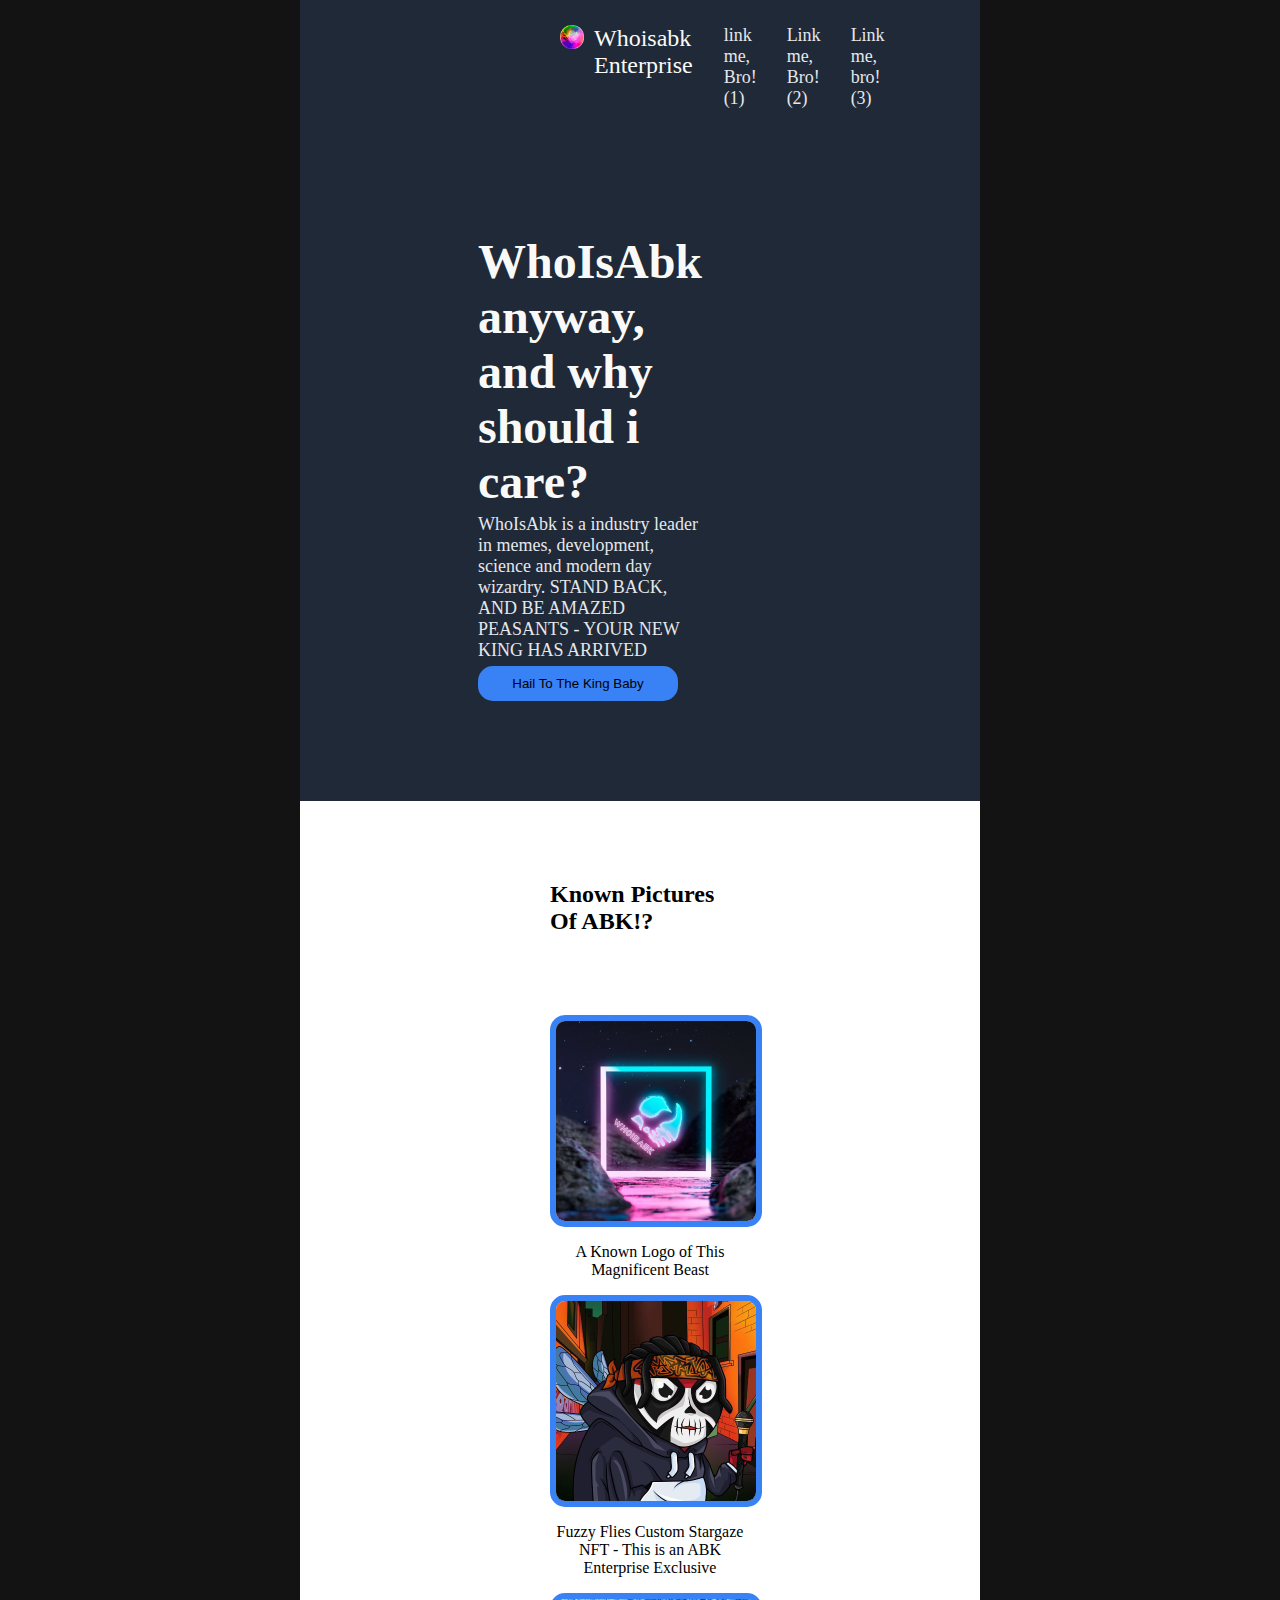
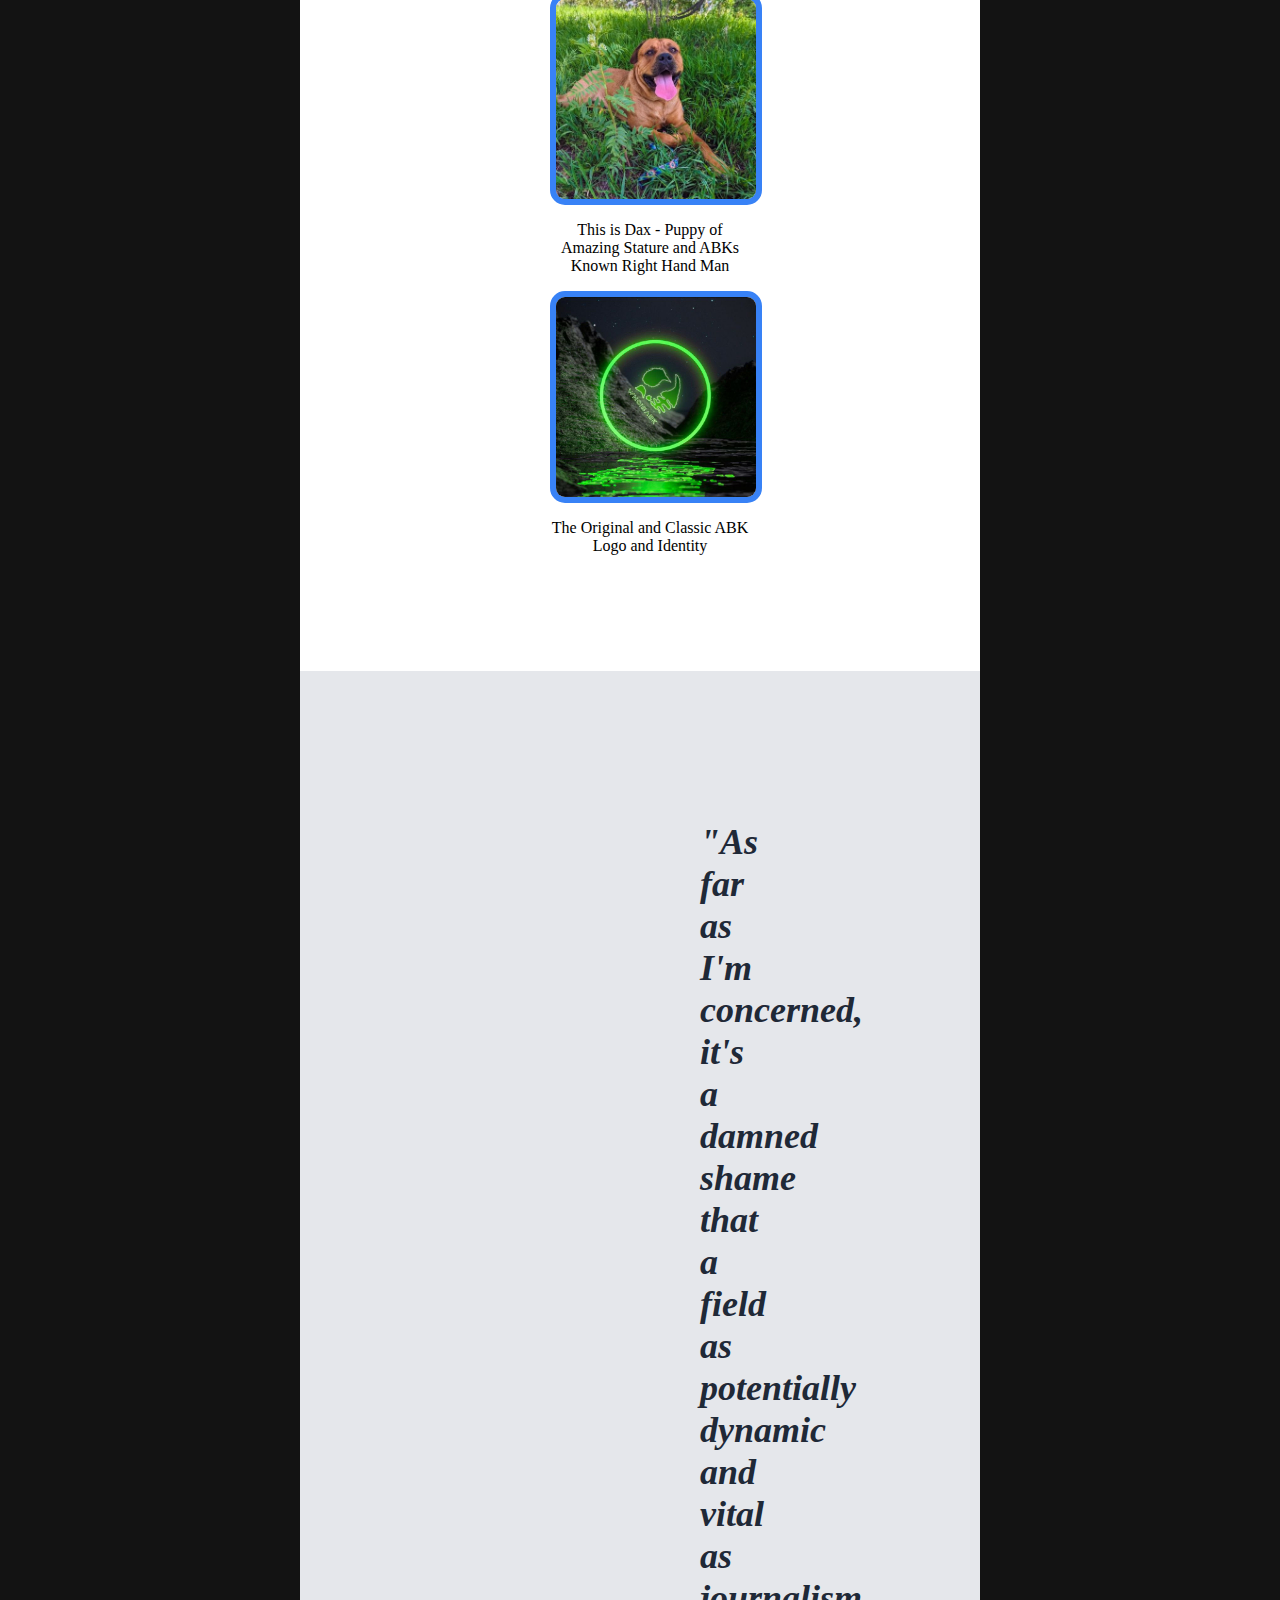
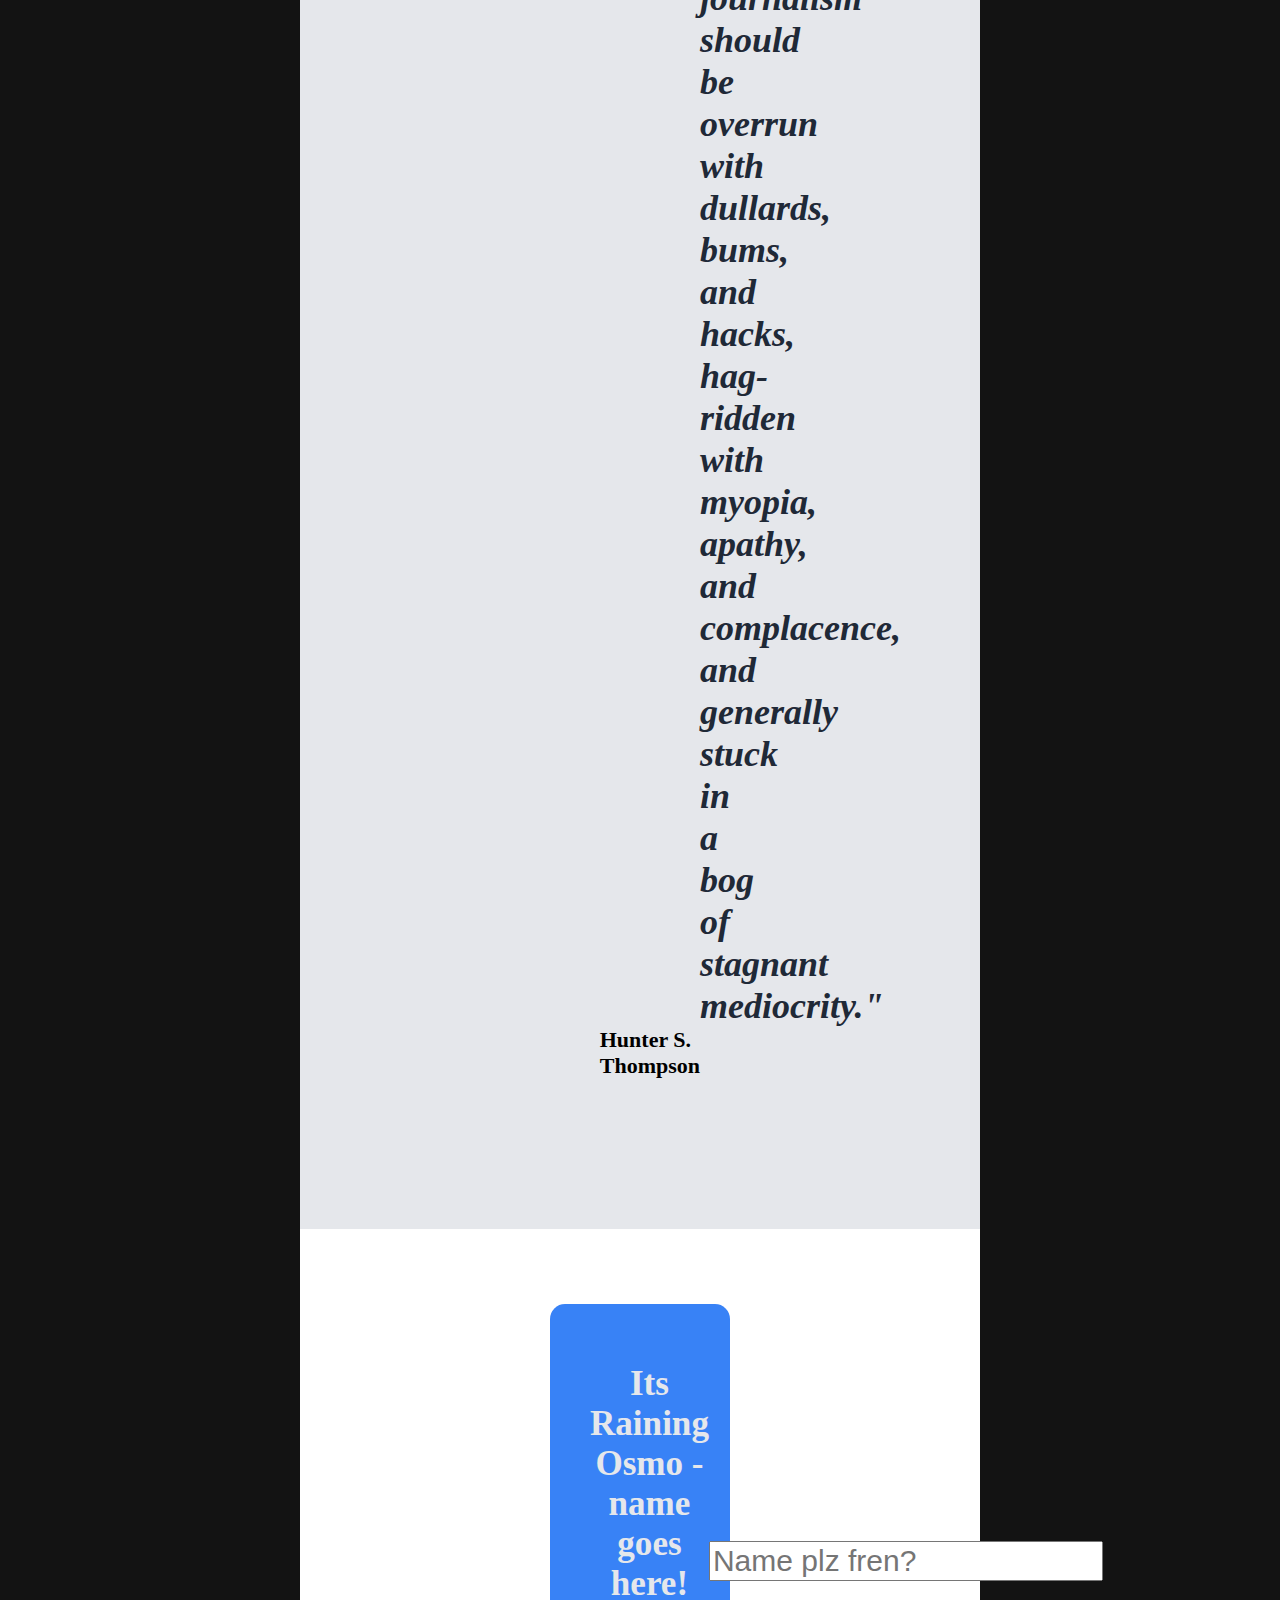
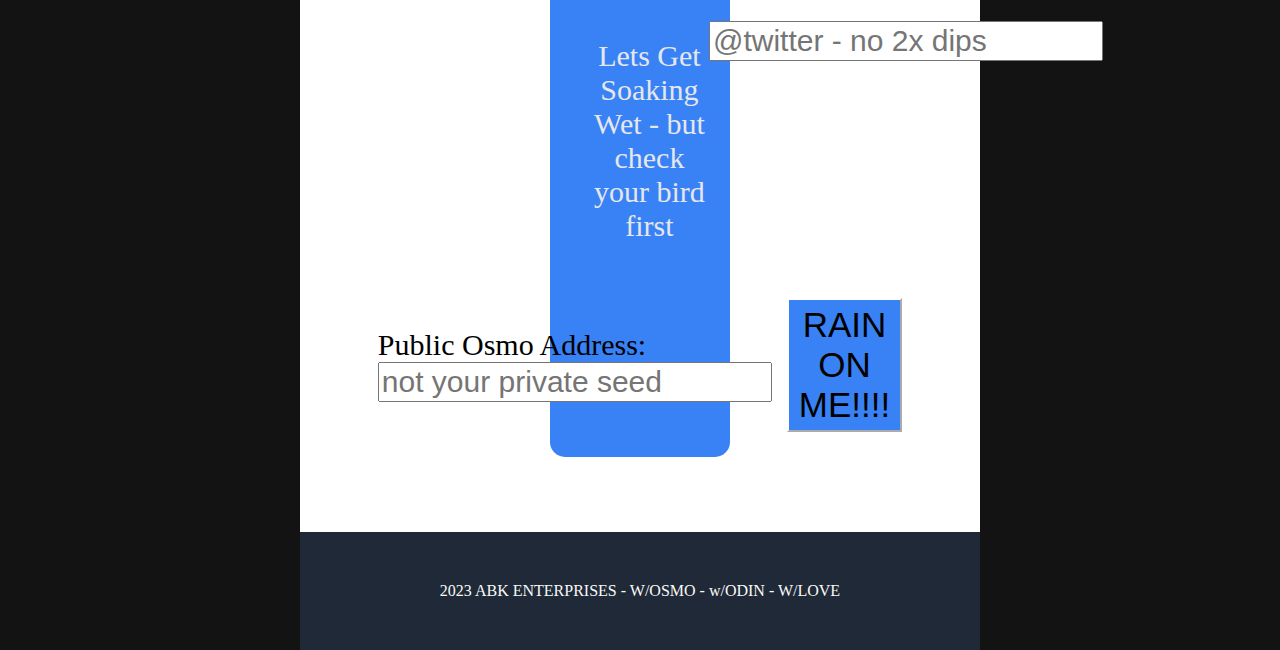
==== landing-page/index.html @ c35bfdce "ongoing progress on completed odin projects" ====
<!DOCTYPE html>
<html lang="en">
<head>
    <meta charset="UTF-8">
    <meta http-equiv="X-UA-Compatible" content="IE=edge">
    <meta name="viewport" content="width=device-width, initial-scale=1.0">
    <title>WhoIsAbk</title>
    <link rel="stylesheet" href="styles.css">
</head>
<body>
<div class="container">
  <div class="page-1">
    <div class="header">
        <div class ="logo-name"><img src="./assets/logo.jpg" alt="abk enterprise logo" class="logo-img">Whoisabk Enterprise</div>
        <ul class="links">
            <li>link me, Bro!(1)</li>
            <li>Link me, Bro!(2)</li>
            <li>Link me, bro!(3)</li>
        </ul>
    </div>
    <div class="sec-1">
        <div class="main-txt-king">
            <h1 class="main-txt">WhoIsAbk anyway, and why should i care?</h1>
            <p class="sub-txt">WhoIsAbk is a industry leader in memes, development, science and modern day wizardry. STAND BACK, AND BE AMAZED PEASANTS - YOUR NEW KING HAS ARRIVED</p>
            <button class="king">Hail To The King Baby</button>
          </div>
            <div class="pic-auto"><img class="osmo-main" src="./assets/osmo.jpg" alt="osmo spray painted wall"></div>  
    </div>
  </div>
  <div class="page-2">
    <div class="page-2-txt"><h2>Known Pictures Of ABK!?</h2></div>
    <div class="page-2-combos">
        <div class="combo"><img src="./assets/abk1.jpg" alt="abk one" class="combo-img"><p>A Known Logo of This Magnificent Beast</p></div>
        <div class="combo"><img src="./assets/abk3.jpg" alt="fuzzy flies branded abk" class="combo-img"><p>Fuzzy Flies Custom Stargaze NFT - This is an ABK Enterprise Exclusive</p></div>
        <div class="combo"><img src="./assets/dax.jpg" alt="Dax - dax supreme" class="combo-img"><p>This is Dax - Puppy of Amazing Stature and ABKs Known Right Hand Man</p></div>
        <div class="combo"><img src="./assets/abk2.jpg" alt="classic abk" class="combo-img"><p>The Original and Classic ABK Logo and Identity</p></div>
    </div>
  </div>
  <div class="page-3">
    <div class="quote-credit">
        <h3 class="quote">"As far as I'm concerned, it's a damned shame that a field as potentially dynamic and vital as journalism should be overrun with dullards, bums, and hacks, hag-ridden with myopia, apathy, and complacence, and generally stuck in a bog of stagnant mediocrity."</h3>
        <p class="credit">Hunter S. Thompson</p>
    </div>
  </div>
  <div class="page-4">
    <div class="claim-osmo">
        <div class="claim-left">
            <h3 class="call">Its Raining Osmo - name goes here!</h3>
            <p class="call-sub">Lets Get Soaking Wet - but check your bird first</p>
        </div>
        <div class="claim-right">
            <label class="claim"for="Name"><input type="text" placeholder="Name plz fren?"></label>
            <label class="claim"for="email"><input placeholder="@twitter - no 2x dips" type="text"></label>
        </div>
  </div>
        <div class="claim-bottom">
          <label class="public" for="key">Public Osmo Address:  <input placeholder="not your private seed" type="text"></label>
          <label for="accept"><button class="button-rain">RAIN ON ME!!!!</button></label>
        </div>
    </div>
  <footer>
    2023 ABK ENTERPRISES - W/OSMO - w/ODIN - W/LOVE
  </footer>
</div>

</body>
</html>
---- landing-page/styles.css ----
/* gen */
body {
    margin: 0 300px;
    background-color: rgb(19, 19, 19);
    font-family: roboto, fantasy;
    max-width: 100%;
}
button {
    background-color: #3882f6;
}
img {
    max-width: 100%;
    
}
.pic-auto {
    
}
.container {
    display: flex;
    flex-direction: column;

}
.page-1,
.page-2,
.page-3,
.page-4,
footer {
    padding: 0 250px;
}
input {
    min-width: 300px;
    font-size: 30px;
    
}


/* page 1 code */
.page-1{
    background-color: #1f2937;
}
li {
    margin: 0 15px;
}
ul {
    margin: 0;
    list-style: none;
}
.header {
    display: flex;
    justify-content: space-between;
    margin: 25px 0;
}
.logo-name {
    display: flex;
    font-size: 24px;
    color: #f9faf8;

}
.links {
    display: flex;
    font-size: 18px;
    color: #e5e7eb;
}
.logo-img {
    width: auto;
    height: 24px;
    padding: 0 10px;
}
.sec-1 {
    display: flex;
    padding: 100px 0;
    flex: 1 1 0; 
    gap: 100px;
    align-items: center;
    justify-content: center;
}
.main-txt-king {
    display: flex;
    flex-direction: column;
    flex: 1 1 1;
}
.main-txt {
    font-size: 48px;
    font-weight: bolder;
    color: #f9faf8;
    display: flex;
    margin: 0;
    padding: 0;
}
.sub-txt {
    font-size: 18px;
    color: #e5e7eb;
    display: flex;
    margin: 5px 0;
    padding: 0;

}

.osmo-main {
    display: flex;
    flex: 3 1 1;
    width: 1200px;
}
.king {
    padding: 10px;
    width: 200px;
    border-radius: 15px;
    border-style: none;
}
/* end page 1 */

/*page 2 */
.page-2 {
    background-color: white;
    display: flex;
    flex-direction: column;
    padding-bottom: 100px;
}

.page-2-txt {
    display: flex;
    justify-content: center;
    margin: 60px 0;
}
.page-2-combos {
    display: flex;
    justify-content: space-evenly;
    flex-wrap: wrap;
}
.combo {
    display: flex;
    flex-direction: column;
    text-align: center;
}
.combo > p {
    max-width: 200px;
}
.combo-img {
    border: 6px solid #3882f6 ;
    border-radius: 15px;
    flex: 1 1 1;
    max-width: 200px;
}
/* page 2 end */

/* page 3 start */
.page-3 {
background-color: #e5e7eb;
}
.quote-credit {
    margin: 150px;
    display: flex;
    flex-direction: column;
}
.quote {
    font-size: 36px;
    font-style: italic;
    color: #1f2937;
    margin: 0;
    
}
.credit {
    font-size: 22px;
    font-weight: 800;
    align-self: end;
    margin: 0;
}
/* page 3 end */

/* page 4 start */
.page-4 {
    background-color: white;
    padding-top: 75px;
    padding-bottom: 75px;
    font-size: 30px;
}
.claim-osmo {
    display: flex;
    background-color: #3882f6;
    padding: 25px;
    border-top-right-radius: 15px;
    border-start-start-radius: 15px;
    justify-content: space-evenly;
    align-items: center;

}
.claim-osmo-left {
    display: flex;
    flex-direction: column;
    justify-self: center;
}
.call,
.call-sub {
    text-align: center;
    color: #e5e7eb;
}
.call-sub {

}
.call,
.call-sub {
    padding-left: 15px;
}
.claim-right {
    display: flex;
    flex-direction: column;
    gap: 40px;
}
.button-rain {
    border-color: white;
    padding: 5px 10px;
    font-size: 35px;
}
.claim-bottom {
    background-color: #3882f6;
    display: flex;
    flex-direction: row;
    justify-content: center;
    align-items: center;
    border-bottom-left-radius: 15px;
    border-bottom-right-radius: 15px;
    gap: 15px;
    padding-bottom: 25px;
}
.claim {

}
.public {
}
.claim-bottom > input {
}

footer {
    background-color: #1f2937;
    padding: 50px 0;
    color: #f9faf8;
    display: flex;
    justify-content: center;

}
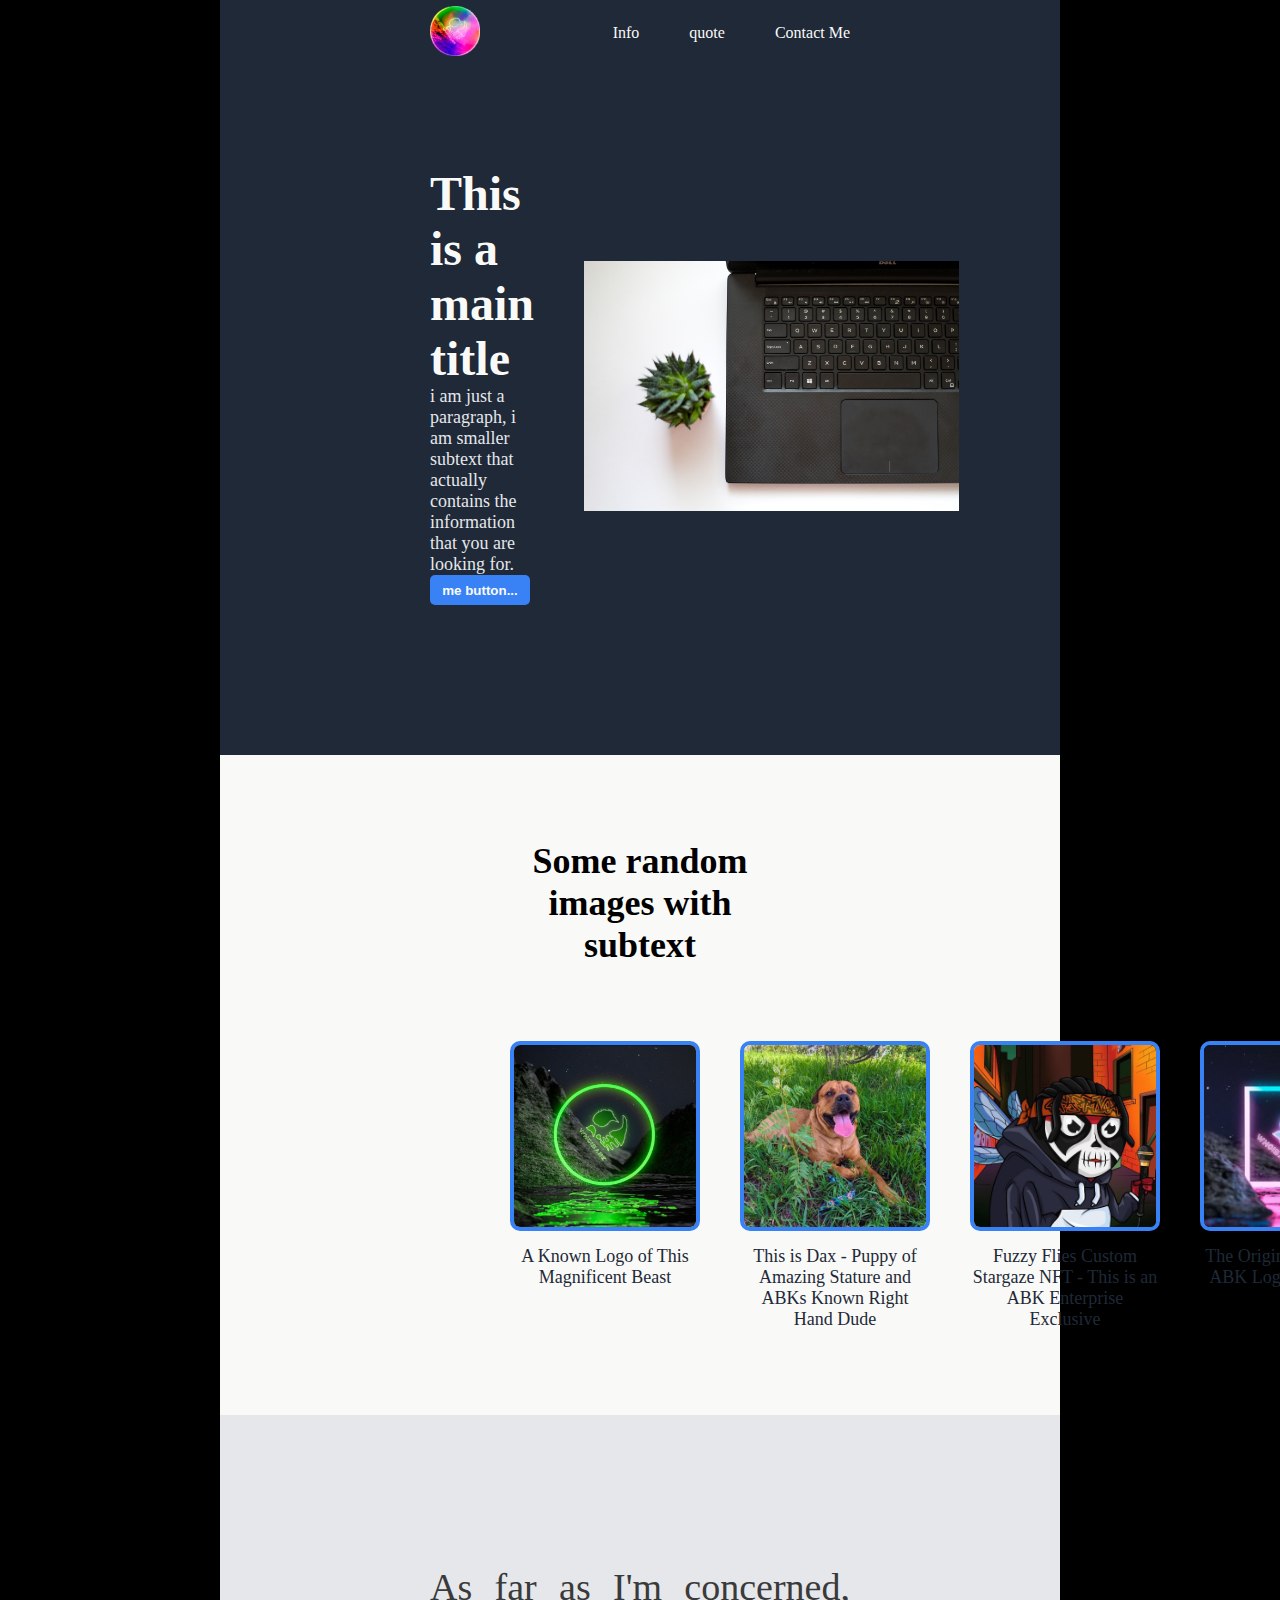
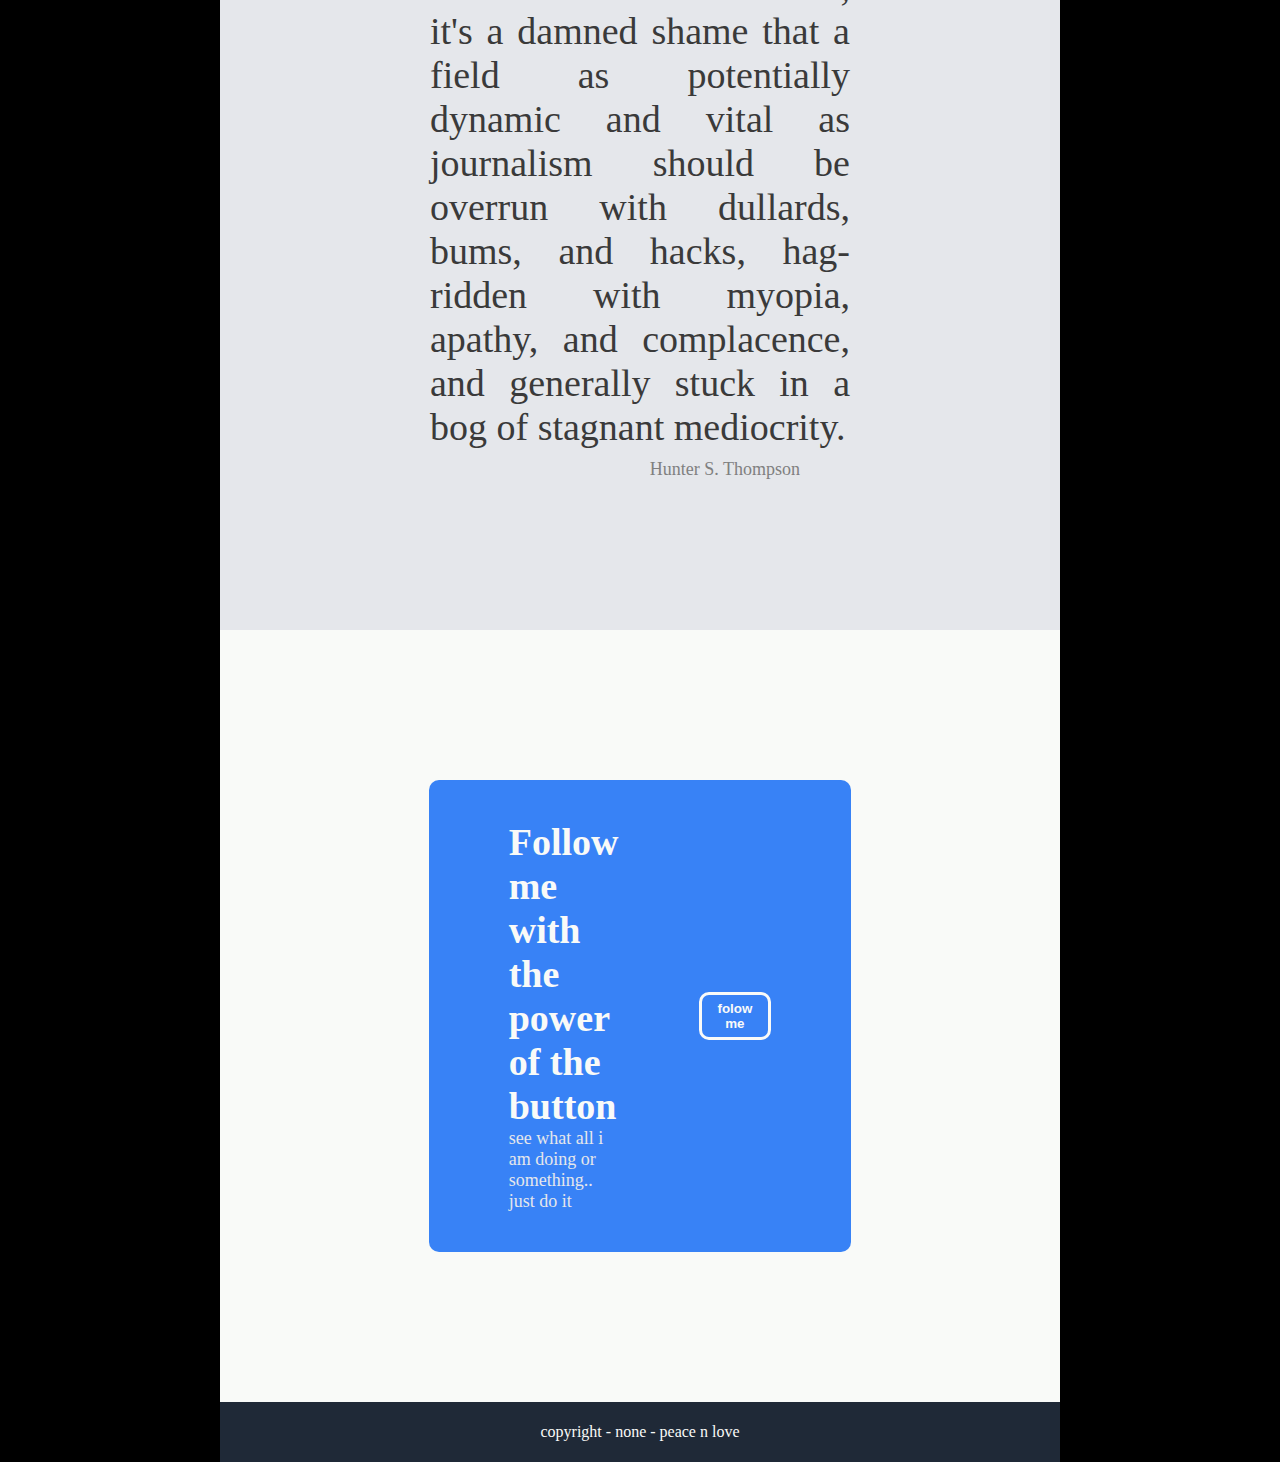
==== commit c22b4911: "landing page done" ====
--- a/landing-page/index.html
+++ b/landing-page/index.html
@@ -1,67 +1,76 @@
 <!DOCTYPE html>
 <html lang="en">
-<head>
+  <head>
     <meta charset="UTF-8">
-    <meta http-equiv="X-UA-Compatible" content="IE=edge">
     <meta name="viewport" content="width=device-width, initial-scale=1.0">
-    <title>WhoIsAbk</title>
-    <link rel="stylesheet" href="styles.css">
-</head>
-<body>
-<div class="container">
-  <div class="page-1">
-    <div class="header">
-        <div class ="logo-name"><img src="./assets/logo.jpg" alt="abk enterprise logo" class="logo-img">Whoisabk Enterprise</div>
-        <ul class="links">
-            <li>link me, Bro!(1)</li>
-            <li>Link me, Bro!(2)</li>
-            <li>Link me, bro!(3)</li>
-        </ul>
-    </div>
-    <div class="sec-1">
-        <div class="main-txt-king">
-            <h1 class="main-txt">WhoIsAbk anyway, and why should i care?</h1>
-            <p class="sub-txt">WhoIsAbk is a industry leader in memes, development, science and modern day wizardry. STAND BACK, AND BE AMAZED PEASANTS - YOUR NEW KING HAS ARRIVED</p>
-            <button class="king">Hail To The King Baby</button>
+    <title>Landing Page</title>
+    <link rel="stylesheet" href="./styles.css">
+  </head>
+
+  <body>
+    <header class="header">
+      <div class="header-left">
+        <img alt="WhoisLogo" src="./assets/logo.jpg">
+      </div>
+      <div class="header-right">
+        <a href="#info-page">Info</a>
+        <a href="#quote-page">quote</a>
+        <a href="#contact-page">Contact Me</a>
+      </div>
+    </header>
+    <main>
+      <section class="page-1">
+        <div class="info-block">
+          <h1>This is a main title</h1> 
+          <p>i am just a paragraph, i am smaller subtext that actually contains the information that you are looking for.</p>
+          <button>
+            me button...
+          </button>
+        </div>
+        <img class="page-1-img" alt="an image for proof of concept" src="./assets/page1img.jpg">                                                                                     
+      </section>
+      <section id="info-page" class="page-2">
+        <h2>Some random images with subtext</h2>
+        <div class="page-2-content">
+          <div class="page-2-combo">
+            <img class="combo-img" src="./assets/abk2.jpg">
+            <p class="combo-text">A Known Logo of This Magnificent Beast</p>
           </div>
-            <div class="pic-auto"><img class="osmo-main" src="./assets/osmo.jpg" alt="osmo spray painted wall"></div>  
-    </div>
-  </div>
-  <div class="page-2">
-    <div class="page-2-txt"><h2>Known Pictures Of ABK!?</h2></div>
-    <div class="page-2-combos">
-        <div class="combo"><img src="./assets/abk1.jpg" alt="abk one" class="combo-img"><p>A Known Logo of This Magnificent Beast</p></div>
-        <div class="combo"><img src="./assets/abk3.jpg" alt="fuzzy flies branded abk" class="combo-img"><p>Fuzzy Flies Custom Stargaze NFT - This is an ABK Enterprise Exclusive</p></div>
-        <div class="combo"><img src="./assets/dax.jpg" alt="Dax - dax supreme" class="combo-img"><p>This is Dax - Puppy of Amazing Stature and ABKs Known Right Hand Man</p></div>
-        <div class="combo"><img src="./assets/abk2.jpg" alt="classic abk" class="combo-img"><p>The Original and Classic ABK Logo and Identity</p></div>
-    </div>
-  </div>
-  <div class="page-3">
-    <div class="quote-credit">
-        <h3 class="quote">"As far as I'm concerned, it's a damned shame that a field as potentially dynamic and vital as journalism should be overrun with dullards, bums, and hacks, hag-ridden with myopia, apathy, and complacence, and generally stuck in a bog of stagnant mediocrity."</h3>
-        <p class="credit">Hunter S. Thompson</p>
-    </div>
-  </div>
-  <div class="page-4">
-    <div class="claim-osmo">
-        <div class="claim-left">
-            <h3 class="call">Its Raining Osmo - name goes here!</h3>
-            <p class="call-sub">Lets Get Soaking Wet - but check your bird first</p>
+          <div class="page-2-combo">
+            <img class="combo-img" src="./assets/dax.jpg">
+            <p class="combo-text">This is Dax - Puppy of Amazing Stature and ABKs Known Right Hand Dude</p>
+          </div>
+          <div class="page-2-combo">
+            <img class="combo-img" src="./assets/abk3.jpg">
+            <p class="combo-text">Fuzzy Flies Custom Stargaze NFT - This is an ABK Enterprise Exclusive</p>
+          </div>
+          <div class="page-2-combo">
+            <img class="combo-img" src="./assets/abk1.jpg">
+            <p class="combo-text">The Original and Classic ABK Logo and Identity</p>
+            </div>
+          </div>
         </div>
-        <div class="claim-right">
-            <label class="claim"for="Name"><input type="text" placeholder="Name plz fren?"></label>
-            <label class="claim"for="email"><input placeholder="@twitter - no 2x dips" type="text"></label>
+      </section>
+      <section id="quote-page" class="page-3">
+        <div class="quote-block">
+          <p class="page-3-quote">As far as I'm concerned, it's a damned shame that a field as potentially dynamic and vital as journalism should be overrun with dullards, bums, and hacks, hag-ridden with myopia, apathy, and complacence, and generally stuck in a bog of stagnant mediocrity.</p>
+          <p class="page-3-author">Hunter S. Thompson</p>
         </div>
-  </div>
-        <div class="claim-bottom">
-          <label class="public" for="key">Public Osmo Address:  <input placeholder="not your private seed" type="text"></label>
-          <label for="accept"><button class="button-rain">RAIN ON ME!!!!</button></label>
+      </section>
+      <section id="contact-page" class="page-4">
+        <div class="page-4-block">
+          <div class="page-4-text-block">
+            <h3 class="follow-me">Follow me with the power of the button</h3>
+            <p class="page-4-sub">see what all i am doing or something.. just do it</p>
+          </div>
+          <div class="page-4-button">
+            <button>folow me</button>
+          </div>
         </div>
-    </div>
-  <footer>
-    2023 ABK ENTERPRISES - W/OSMO - w/ODIN - W/LOVE
-  </footer>
-</div>
-
-</body>
+      </section>
+    </main>
+    <footer>
+      <p>copyright - none - peace n love</p>
+    </footer>
+  </body>
 </html>--- a/landing-page/styles.css
+++ b/landing-page/styles.css
@@ -1,240 +1,189 @@
-/* gen */
-body {
-    margin: 0 300px;
-    background-color: rgb(19, 19, 19);
-    font-family: roboto, fantasy;
-    max-width: 100%;
+/*universal*/
+:root {
+  --color1: #1f2937;
+  --color2: #f9faf8;
+  --color3: #e5e7eb;
+  --color5: #3882f6;
 }
-button {
-    background-color: #3882f6;
-}
-img {
-    max-width: 100%;
-    
-}
-.pic-auto {
-    
-}
-.container {
-    display: flex;
-    flex-direction: column;
-
-}
-.page-1,
-.page-2,
-.page-3,
-.page-4,
-footer {
-    padding: 0 250px;
-}
-input {
-    min-width: 300px;
-    font-size: 30px;
-    
+* {
+  margin: 0;
+  padding: 0;
 }
 
 
-/* page 1 code */
-.page-1{
-    background-color: #1f2937;
+/*grouping/basic format*/
+body {
+  background-color: black;
+  padding: 0 220px;
 }
-li {
-    margin: 0 15px;
+header, footer, .page-1 {
+  background-color: var(--color1);
+  color: var(--color2);
 }
-ul {
-    margin: 0;
-    list-style: none;
+.page-2, .page-4 {
+  background-color: var(--color2);
 }
-.header {
-    display: flex;
-    justify-content: space-between;
-    margin: 25px 0;
+.page-3 {
+  background-color: var(--color3);
 }
-.logo-name {
-    display: flex;
-    font-size: 24px;
-    color: #f9faf8;
+header, footer, .page-1, .page-2, .page-3, .page-4 {
+  display: flex;
+  padding: 0 210px;
+}
+
+/*top bar*/
+header {
+  align-items: center;
+  justify-content: space-between;
+}
+ .header-left img {
+  width: 50px;
+  padding: 6px 0px;
+ }
+ .header-right {
+  display: flex;
+  gap: 50px;
+ }
+.header-right a {
+  color: var(--color2);
+  text-decoration: none;
+}
+.header-right a:hover {
+  color: var(--color5);
+}
+.header-right a::after {
+  color: var(--color3);
+}
+/*page 1*/
+
+.page-1 {
+  align-items: center;
+  padding-top: 100px;
+  padding-bottom: 150px;
+}
+.page-1 img {
+  height: 250px;
+  padding-left: 50px;
+}
+.info-block {
+  display: flex;
+  flex-direction: column;
+  justify-content: center;
+}
+.info-block h1 {
+  font-size: 48px;
+  font-weight: 900;
+}
+.info-block p {
+  font-size: 18px;
+  color: var(--color3);
+}
+.info-block button {
+  background-color: var(--color5);
+  color: var(--color2);
+  width: 100px;
+  height: 30px;
+  font-weight: bold;
+  border: none;
+  border-radius: 5px;
+}
+
+
+/*page 2*/
+
+.page-2 {
+  flex-direction: column;
+  padding: 85px 290px;
+} 
+.page-2 h2 {
+  text-align: center;
+  padding-bottom: 75px;
+  font-size: 36px;
+  font-weight: bold;
+}
+.page-2-content {
+  display: flex;
+  flex-direction: row;
+  justify-content: space-between;
+  gap: 40px;
+}
+.combo-text {
+  font-size: 18px;
+  color: var(--color1);
+  text-align: center;
+}
+.combo-img {
+  border: 4px solid var(--color5);
+  border-radius: 10px;
+  margin-bottom: 15px;
+}
+.page-2-combo {
+  display: flex;
+  flex-direction: column;
+  width: 190px;
+}
+
+/* page 3 */
+.page-3 {
+  padding-top: 150px;
+  padding-bottom: 150px;
+}
+.quote-block {
 
 }
-.links {
-    display: flex;
-    font-size: 18px;
-    color: #e5e7eb;
+.page-3-quote {
+  font-size: 38px;
+  color: rgb(58, 58, 58);
+  text-align: justify;
 }
-.logo-img {
-    width: auto;
-    height: 24px;
-    padding: 0 10px;
-}
-.sec-1 {
-    display: flex;
-    padding: 100px 0;
-    flex: 1 1 0; 
-    gap: 100px;
-    align-items: center;
-    justify-content: center;
-}
-.main-txt-king {
-    display: flex;
-    flex-direction: column;
-    flex: 1 1 1;
-}
-.main-txt {
-    font-size: 48px;
-    font-weight: bolder;
-    color: #f9faf8;
-    display: flex;
-    margin: 0;
-    padding: 0;
-}
-.sub-txt {
-    font-size: 18px;
-    color: #e5e7eb;
-    display: flex;
-    margin: 5px 0;
-    padding: 0;
-
+.page-3-author {
+  display: flex;
+  justify-content: flex-end;
+  font-size: 18px;
+  color: gray;
+  padding: 10px 50px 0 0;
 }
 
-.osmo-main {
-    display: flex;
-    flex: 3 1 1;
-    width: 1200px;
+/*page 4*/
+.page-4 {
+  padding-top: 150px;
+  padding-bottom: 150px;
+  justify-content: center;
 }
-.king {
-    padding: 10px;
-    width: 200px;
-    border-radius: 15px;
-    border-style: none;
+.page-4-block {
+  background-color: #3882f6;
+  display: flex;
+  padding: 40px 80px;
+  border-radius: 10px;
 }
-/* end page 1 */
-
-/*page 2 */
-.page-2 {
-    background-color: white;
-    display: flex;
-    flex-direction: column;
-    padding-bottom: 100px;
+.page-4-text-block {
+  padding-right: 80px;
+}
+.follow-me {
+  color: var(--color2);
+  font-size: 38px;
+}
+.page-4-sub {
+  color: var(--color3);
+  font-size: 18px;
+}
+.page-4-button {
+  display: flex;
+  align-items: center;
+}
+.page-4 button {
+  border: 3px solid var(--color2);
+  background-color: var(--color5);
+  color: var(--color2);
+  padding: 6px 16px;
+  border-radius: 10px;
+  font-weight: bold;
 }
 
-.page-2-txt {
-    display: flex;
-    justify-content: center;
-    margin: 60px 0;
+/*footer*/
+footer {
+  display: flex;
+  justify-content: center;
+  align-items: center;
+  height: 60px;
 }
-.page-2-combos {
-    display: flex;
-    justify-content: space-evenly;
-    flex-wrap: wrap;
-}
-.combo {
-    display: flex;
-    flex-direction: column;
-    text-align: center;
-}
-.combo > p {
-    max-width: 200px;
-}
-.combo-img {
-    border: 6px solid #3882f6 ;
-    border-radius: 15px;
-    flex: 1 1 1;
-    max-width: 200px;
-}
-/* page 2 end */
-
-/* page 3 start */
-.page-3 {
-background-color: #e5e7eb;
-}
-.quote-credit {
-    margin: 150px;
-    display: flex;
-    flex-direction: column;
-}
-.quote {
-    font-size: 36px;
-    font-style: italic;
-    color: #1f2937;
-    margin: 0;
-    
-}
-.credit {
-    font-size: 22px;
-    font-weight: 800;
-    align-self: end;
-    margin: 0;
-}
-/* page 3 end */
-
-/* page 4 start */
-.page-4 {
-    background-color: white;
-    padding-top: 75px;
-    padding-bottom: 75px;
-    font-size: 30px;
-}
-.claim-osmo {
-    display: flex;
-    background-color: #3882f6;
-    padding: 25px;
-    border-top-right-radius: 15px;
-    border-start-start-radius: 15px;
-    justify-content: space-evenly;
-    align-items: center;
-
-}
-.claim-osmo-left {
-    display: flex;
-    flex-direction: column;
-    justify-self: center;
-}
-.call,
-.call-sub {
-    text-align: center;
-    color: #e5e7eb;
-}
-.call-sub {
-
-}
-.call,
-.call-sub {
-    padding-left: 15px;
-}
-.claim-right {
-    display: flex;
-    flex-direction: column;
-    gap: 40px;
-}
-.button-rain {
-    border-color: white;
-    padding: 5px 10px;
-    font-size: 35px;
-}
-.claim-bottom {
-    background-color: #3882f6;
-    display: flex;
-    flex-direction: row;
-    justify-content: center;
-    align-items: center;
-    border-bottom-left-radius: 15px;
-    border-bottom-right-radius: 15px;
-    gap: 15px;
-    padding-bottom: 25px;
-}
-.claim {
-
-}
-.public {
-}
-.claim-bottom > input {
-}
-
-footer {
-    background-color: #1f2937;
-    padding: 50px 0;
-    color: #f9faf8;
-    display: flex;
-    justify-content: center;
-
-}
